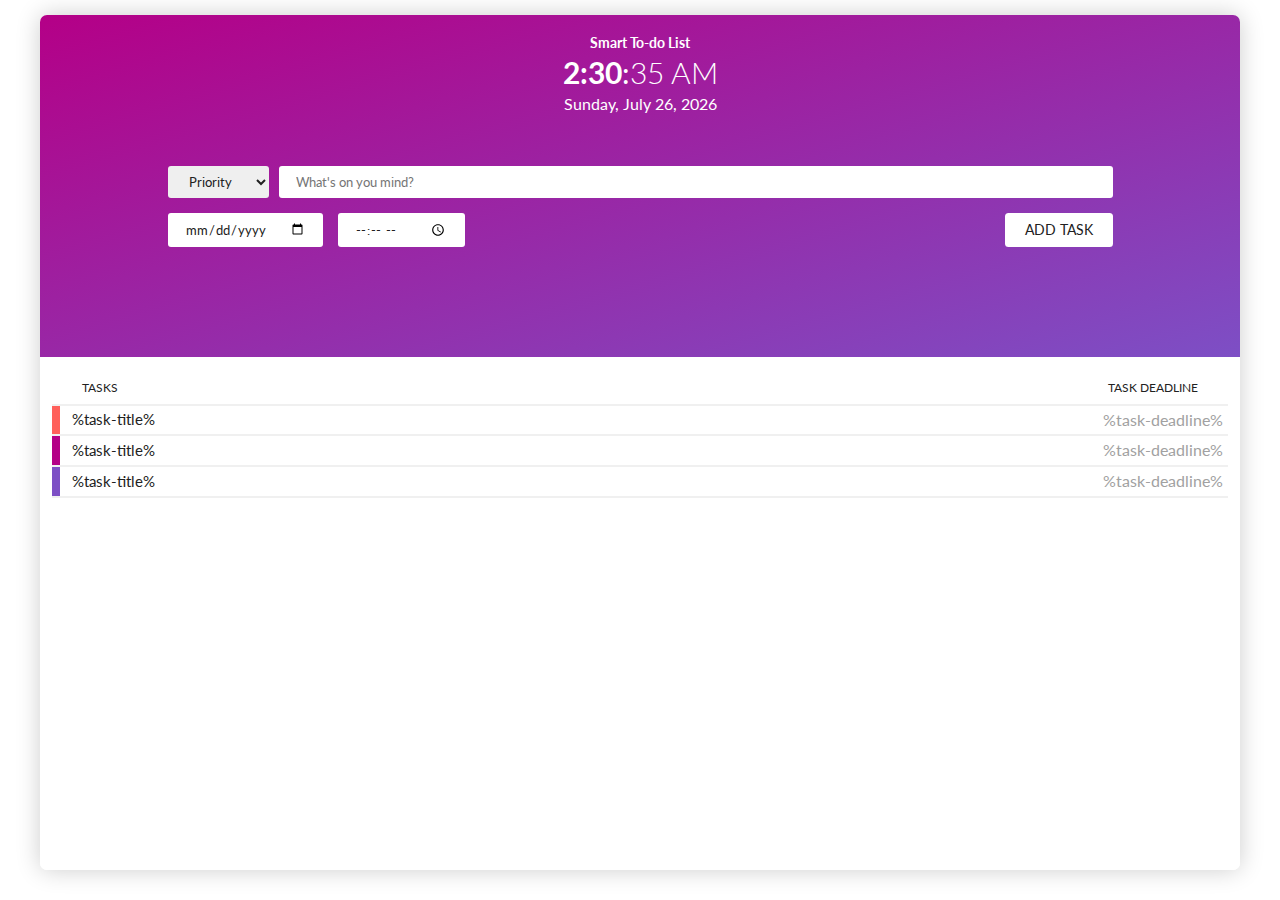
==== index.html @ 1eb46c61 "Add files via upload" ====
<!DOCTYPE html>
<html lang="en">
<head>
    <meta charset="UTF-8">
    <meta http-equiv="X-UA-Compatible" content="IE=edge">
    <meta name="viewport" content="width=device-width, initial-scale=1.0">

    <link href="https://fonts.googleapis.com/css2?family=Lato:ital,wght@0,100;0,300;0,400;0,700;0,900;1,100;1,300;1,400;1,700;1,900&display=swap" rel="stylesheet">

    <link rel="stylesheet" href="./assets/css/style.css">
    <title>Smart To-Do App</title>
</head>
<body>
    
    <div class="container">
        <header class="header">
            <nav class="navigation">
                
            </nav>
        </header>

        <main class="main">
            <section class="section-top">
                <div class="sect-container">
                    <div class="display">
                        <h1 class="heading">
                            Smart To-do List
                        </h1>
                        <div class="time">
                            <span class="current-time">%current-time%</span>:<span class="current-seconds">%seconds%</span>
                        </div>
                        <div class="current-date">
                            %current-date%
                        </div>
                    </div>
                    
                    <div class="add-task">
                        <div class="add-task-content">
                            <div class="add-task-top">
                                <select name="priority" id="priority" class="input input-priority">
                                    <option value="priority">Priority</option>
                                    <option value="high">High</option>
                                    <option value="medium">Medium</option>
                                    <option value="low">Low</option>
                                </select>
                                <input type="text" id="task-title" placeholder="What's on you mind?" class="input input-task" required>
                            </div>

                            <div class="add-task-bottom">
                                <input type="date" name="date" id="date" class="input input-date" >
                                <input type="time" name="time" id="time" class="input input-time" >
                                <button id="submit" href="" class="btn btn-primary">
                                    Add Task
                                </button>
                            </div>
                        </div>
                    </div>
                </div>
                
            </section>

            <section class="section-bottom">

                <div class="tasklist-head">
                    <div class="task-left">
                        <h4 class="tasklist-title">
                            Tasks
                        </h4>
                    </div>
                    <div class="task-rt">
                        <h4 class="tasklist-title-2">
                            Task Deadline
                        </h4>
                    </div>
                </div>

                <div class="task">
                    <div class="task-priority high"></div>

                    <div class="task-left">
                        <div class="task-desc">
                            <h3 class="task-title">
                                %task-title%
                            </h3>
                        </div>
                    </div>

                    <div class="task-right">
                        <h4 class="task-deadline">
                            %task-deadline%
                        </h4>

                        <a class="task-done" title="Task Completed">
                            <img src="./assets/img/check-mark-svgrepo-com.svg" alt="" class="checkmark">
                        </a>
                    </div>
                </div>

                <div class="task">
                    <div class="task-priority medium"></div>

                    <div class="task-left">
                        <div class="task-desc">
                            <h3 class="task-title">
                                %task-title%
                            </h3>
                        </div>
                    </div>

                    <div class="task-right">
                        <h4 class="task-deadline">
                            %task-deadline%
                        </h4>

                        <a class="task-done" title="Task Completed">
                            <img src="./assets/img/check-mark-svgrepo-com.svg" alt="" class="checkmark">
                        </a>
                    </div>
                </div>

                <div class="task">
                    <div class="task-priority low"></div>

                    <div class="task-left">
                        <div class="task-desc">
                            <h3 class="task-title">
                                %task-title%
                            </h3>
                        </div>
                    </div>

                    <div class="task-right">
                        <h4 class="task-deadline">
                            %task-deadline%
                        </h4>

                        <a class="task-done" title="Task Completed">
                            <img src="./assets/img/check-mark-svgrepo-com.svg" alt="" class="checkmark">
                        </a>
                    </div>
                </div>

            </section>
        </main>

        <footer class="footer">

        </footer>
    </div>

    <script src="./assets/js/app.js"></script>

</body>
</html>
---- assets/css/style.css ----
:root {
    --color-primary: #B40087;
    --color-secondary: #7D4FC5;
    --color-tertiary: #FF605B;
    --color-dark: #212121;
    --color-gray: #a1a1a1;
    --color-grey: #f0f0f0;
    --color-white: #fff;
}

*,
*::before,
*::after {
    padding: 0;
    margin: 0;
    box-sizing: inherit;
    position: relative;
}

*[data-desc]:hover::after {
    content: attr(data-desc);
    position: absolute;
    right: 40%;
    top: 110%;
    display: inline-block;
    border: 1px #aaaaaa solid;
    border-radius: 3px;
    background-color: var(--color-white);
    padding: 0 4px;
    color: var(--color-dark);
    font-size: 1.3rem;
    z-index: 1;
}

html {
    font-size: 62.5%;
}

body {
    font-family: 'Lato', Montserrat, Verdana, Geneva, Tahoma, sans-serif;
    font-size: 1.6rem;
    font-weight: 400;
    line-height: 1.8;
    color: var(--color-dark);
    padding: 1.5rem;

    box-sizing: border-box;
}

.container {
    max-width: 120rem;
    margin: 0 auto;
    border-radius: .7rem;
    overflow: hidden;

    box-shadow: 0px 0px 25px rgba(0, 0, 0, 0.20);
}

.main {
    display: grid;
    grid-template-columns: 1fr;
    grid-template-rows: 2fr 3fr;

    height: 95vh;
}

.section-top {
    position: relative;
    padding-top : 1.5rem;
    text-align: center;
    background-image: linear-gradient(to bottom right, var(--color-primary), var(--color-secondary));
    color: var(--color-white);
}

.sect-container {
    display: flex;
    flex-direction: column;
}

.heading {
    font-size: 1.4rem;
}

.time {
    font-size: 3rem;
    line-height: 1.15;
}

.current-time {
    font-weight: 700;
}

.current-seconds {
    font-weight: 300;
}

.add-task {
    bottom: 0;
    width: 100%;
    margin: 2rem 0 0;
}

.add-task-content {
    width: 80%;
    margin: 2rem auto;
}

.add-task-top {
    display: flex;
    justify-content: space-evenly; 
    padding: .75rem;
}

.input {
    padding: .7rem 1.7rem;
    border-radius: .3rem;
    border: none;

    font-family: inherit;
    color: var(--color-dark);
}

.input:focus-visible {
    font-style: italic;
    box-shadow: 0px 3px 10px rgba(0, 0, 0, 0.25);
}

.input-task {
    flex-grow: 1;
    margin-left: 1rem;
}

.add-task-bottom {
    padding: .75rem;
    display: flex;
}

.input-date {
    margin-right: 1.5rem;
}

.input-time {
    margin-right: auto;
}

.section-bottom {
    background-color: var(--color-white);
    overflow-y: scroll;
    overflow-x: hidden;
    padding: 0 1.2rem;
}

::-webkit-scrollbar {
    width: 5px;
}

::-webkit-scrollbar-track {
    background-color: var(--color-white);
}

::-webkit-scrollbar-thumb {
    background-color: var(--color-grey);
    width: 3px;
}

::-webkit-scrollbar-track-piece {
    margin: 0 6px;
}

/*****************************************
BUTTONS
*****************************************/
.btn {
    position: relative;
    padding: 0.5rem 2rem;
    text-transform: uppercase;
    text-decoration: none;
    font-family: inherit;
    border-radius: 0.35rem;
    border: none;
    font-size: 1.4rem;
}

.btn:hover,
.btn:focus,
.btn:focus-visible {
    background-color: var(--color-white);
    cursor: pointer;
}

.btn:hover {
    box-shadow: 0px 3px 10px rgba(0, 0, 0, 0.25);
}

.btn-primary::before {
    position: absolute;
    top: 0;
    left: 0;
    content: " ";
    background-color: var(--color-white);
    display: inline-block;
    width: 100%;
    height: 100%;
    opacity: 1;
    border-radius: 0.3rem;
    transition: all .4s;
    z-index: -1;
}

.btn-primary:hover::before {
    transform: scale(1.5);
    opacity: 0;
    z-index: 1;
}

.btn-primary {
    color: var(--color-dark);
    background-color: var(--color-white);

}

/*****************************************
TASKS
*****************************************/

.tasklist-head {
    display: flex;
    padding: 2rem 0 .5rem;
    border-bottom: 2px solid var(--color-grey);
    text-transform: uppercase;
}

.tasklist-title {
    margin-left: 3rem;
    font-weight: 400;
    font-size: 1.2rem;
}

.tasklist-title-2 {
    font-weight: 400;
    font-size: 1.2rem;
}

.task {
    display: flex;
    border-bottom: 2px solid var(--color-grey);
    align-items: center;
}

.task-priority {
    flex-basis: 8px;
    background-color: var(--color-gray);
    margin-right: 1.2rem;
    align-self: stretch;
}

.high {
    background-color: var(--color-tertiary);
}

.medium {
    background-color: var(--color-primary);
}

.low {
    background-color: var(--color-secondary);
}

.task-left {
    margin-right: auto;
}

.task-title {
    font-weight: 400;
    font-size: 1.5rem;
}

.task-rt {
    margin-right: 3rem;
}

.task-right {
    position: relative;
    display: flex;
    align-self: stretch;
    right: -5.5rem;
    transition: all .4s ease-out;
}

.task-right:hover {
    right: -1.6rem;
}

.task-done {
    display: flex;
    width: 4rem;
    background-color: var(--color-gray);
    justify-content: center;
    margin-left: 2rem;
    cursor: pointer;
}

.task-deadline {
    color: var(--color-gray);
    font-weight: 400;
}

.checkmark {
    width: 2rem;
}
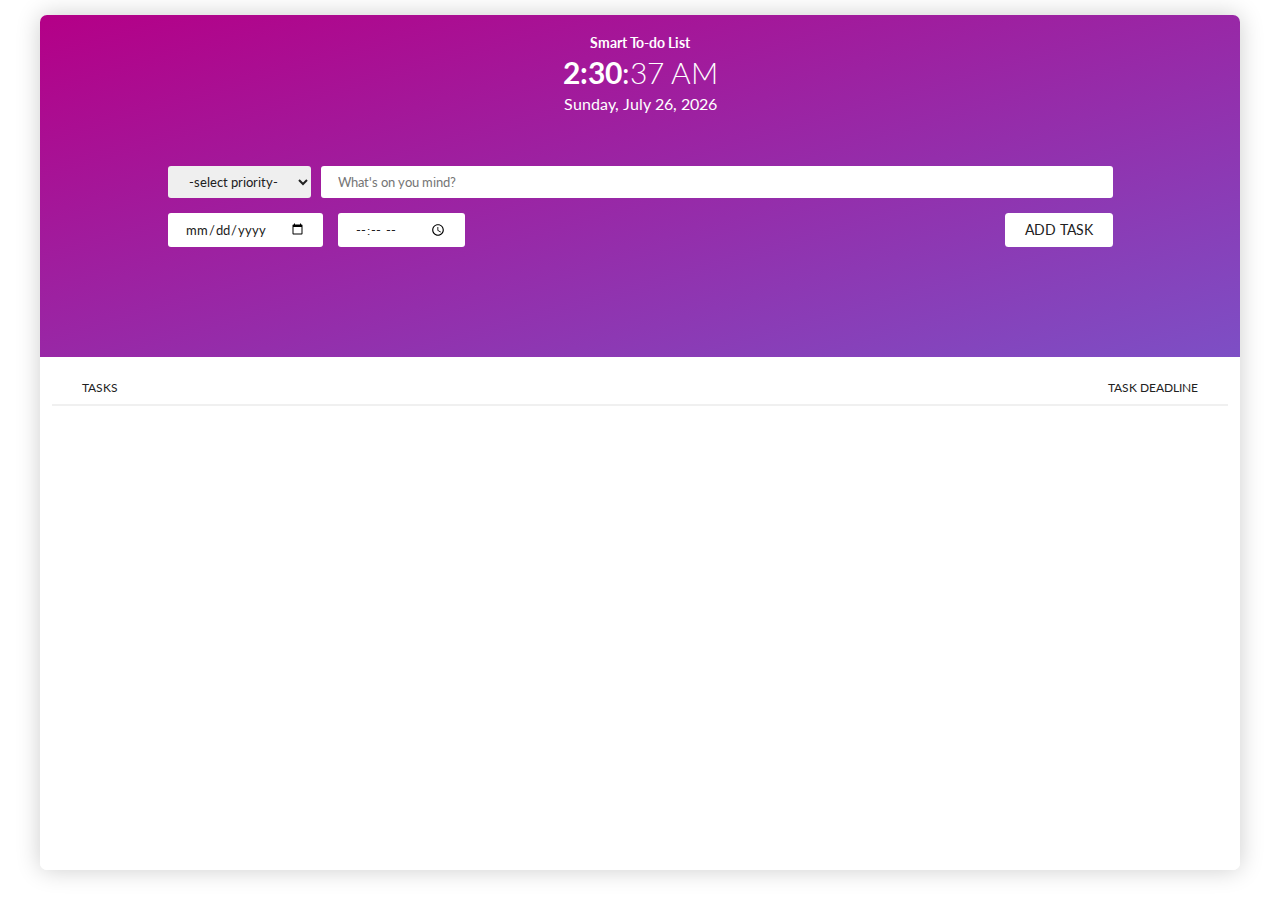
==== commit 5f23bcc8: "Update index.html" ====
--- a/index.html
+++ b/index.html
@@ -38,7 +38,7 @@
                         <div class="add-task-content">
                             <div class="add-task-top">
                                 <select name="priority" id="priority" class="input input-priority">
-                                    <option value="priority">Priority</option>
+                                    <option value="default">-select priority-</option>
                                     <option value="high">High</option>
                                     <option value="medium">Medium</option>
                                     <option value="low">Low</option>
@@ -60,7 +60,6 @@
             </section>
 
             <section class="section-bottom">
-
                 <div class="tasklist-head">
                     <div class="task-left">
                         <h4 class="tasklist-title">
@@ -73,72 +72,8 @@
                         </h4>
                     </div>
                 </div>
-
-                <div class="task">
-                    <div class="task-priority high"></div>
-
-                    <div class="task-left">
-                        <div class="task-desc">
-                            <h3 class="task-title">
-                                %task-title%
-                            </h3>
-                        </div>
-                    </div>
-
-                    <div class="task-right">
-                        <h4 class="task-deadline">
-                            %task-deadline%
-                        </h4>
-
-                        <a class="task-done" title="Task Completed">
-                            <img src="./assets/img/check-mark-svgrepo-com.svg" alt="" class="checkmark">
-                        </a>
-                    </div>
-                </div>
-
-                <div class="task">
-                    <div class="task-priority medium"></div>
-
-                    <div class="task-left">
-                        <div class="task-desc">
-                            <h3 class="task-title">
-                                %task-title%
-                            </h3>
-                        </div>
-                    </div>
-
-                    <div class="task-right">
-                        <h4 class="task-deadline">
-                            %task-deadline%
-                        </h4>
-
-                        <a class="task-done" title="Task Completed">
-                            <img src="./assets/img/check-mark-svgrepo-com.svg" alt="" class="checkmark">
-                        </a>
-                    </div>
-                </div>
-
-                <div class="task">
-                    <div class="task-priority low"></div>
-
-                    <div class="task-left">
-                        <div class="task-desc">
-                            <h3 class="task-title">
-                                %task-title%
-                            </h3>
-                        </div>
-                    </div>
-
-                    <div class="task-right">
-                        <h4 class="task-deadline">
-                            %task-deadline%
-                        </h4>
-
-                        <a class="task-done" title="Task Completed">
-                            <img src="./assets/img/check-mark-svgrepo-com.svg" alt="" class="checkmark">
-                        </a>
-                    </div>
-                </div>
+                
+                <div class="tasks"></div>
 
             </section>
         </main>
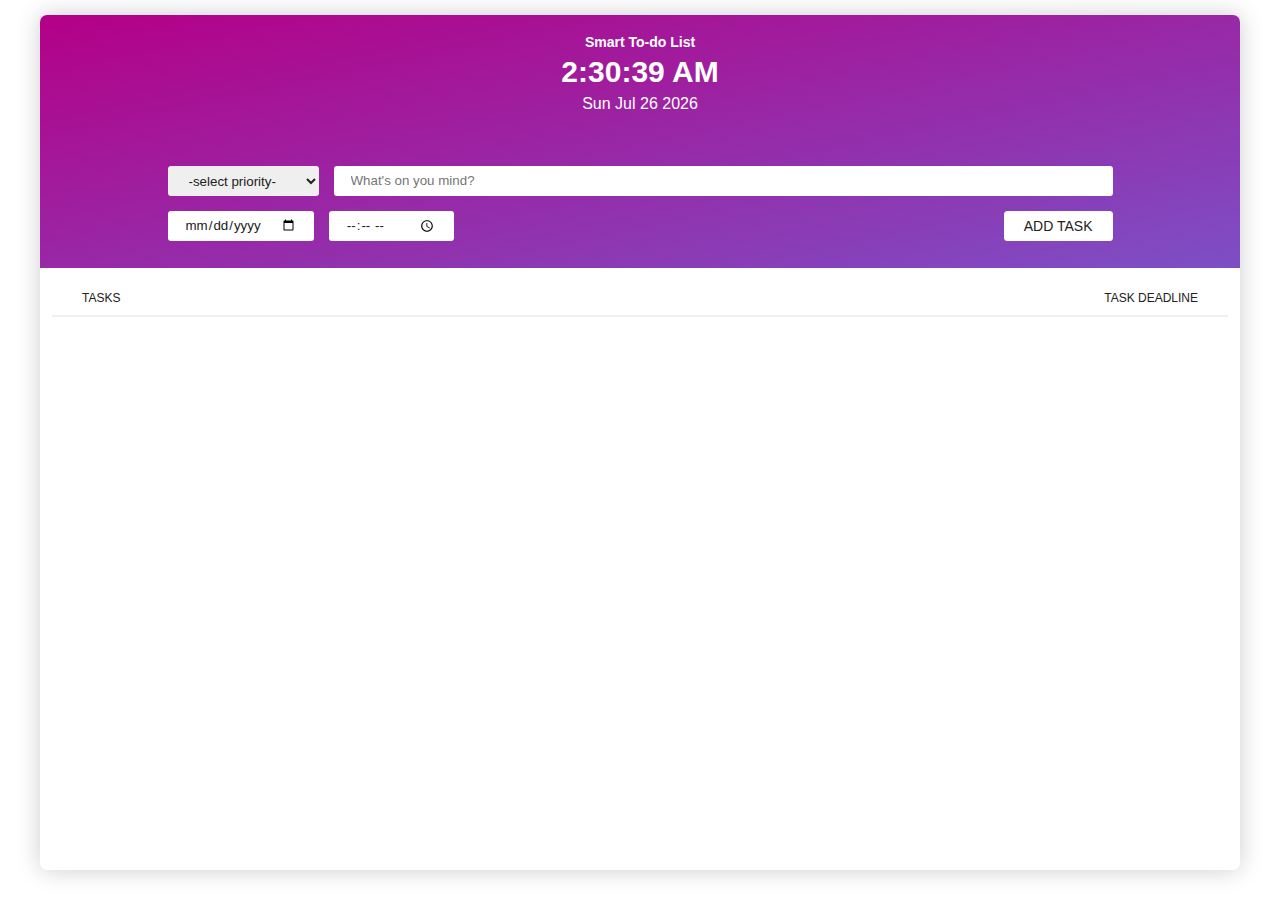
==== commit b23759ec: "Merge pull request #1 from Iloritof/es6" ====
--- a/index.html
+++ b/index.html
@@ -1,89 +1,97 @@
 <!DOCTYPE html>
 <html lang="en">
-<head>
-    <meta charset="UTF-8">
-    <meta http-equiv="X-UA-Compatible" content="IE=edge">
-    <meta name="viewport" content="width=device-width, initial-scale=1.0">
+  <head>
+    <meta charset="UTF-8" />
+    <meta http-equiv="X-UA-Compatible" content="IE=edge" />
+    <meta name="viewport" content="width=device-width, initial-scale=1.0" />
 
-    <link href="https://fonts.googleapis.com/css2?family=Lato:ital,wght@0,100;0,300;0,400;0,700;0,900;1,100;1,300;1,400;1,700;1,900&display=swap" rel="stylesheet">
+    <!-- <link
+      href="https://fonts.googleapis.com/css2?family=Lato:ital,wght@0,100;0,300;0,400;0,700;0,900;1,100;1,300;1,400;1,700;1,900&display=swap"
+      rel="stylesheet"
+    /> -->
 
-    <link rel="stylesheet" href="./assets/css/style.css">
+    <link rel="stylesheet" href="./assets/css/style.css" />
     <title>Smart To-Do App</title>
-</head>
-<body>
-    
+  </head>
+  <body>
     <div class="container">
-        <header class="header">
-            <nav class="navigation">
-                
-            </nav>
-        </header>
+      <header class="header">
+        <nav class="navigation"></nav>
+      </header>
 
-        <main class="main">
-            <section class="section-top">
-                <div class="sect-container">
-                    <div class="display">
-                        <h1 class="heading">
-                            Smart To-do List
-                        </h1>
-                        <div class="time">
-                            <span class="current-time">%current-time%</span>:<span class="current-seconds">%seconds%</span>
-                        </div>
-                        <div class="current-date">
-                            %current-date%
-                        </div>
-                    </div>
-                    
-                    <div class="add-task">
-                        <div class="add-task-content">
-                            <div class="add-task-top">
-                                <select name="priority" id="priority" class="input input-priority">
-                                    <option value="default">-select priority-</option>
-                                    <option value="high">High</option>
-                                    <option value="medium">Medium</option>
-                                    <option value="low">Low</option>
-                                </select>
-                                <input type="text" id="task-title" placeholder="What's on you mind?" class="input input-task" required>
-                            </div>
+      <main class="main">
+        <section class="section-top">
+          <div class="sect-container">
+            <div class="display">
+              <h1 class="heading">Smart To-do List</h1>
+              <div class="time">
+                <span class="current-time">%current-time%</span>
+              </div>
+              <div class="current-date">%current-date%</div>
+            </div>
 
-                            <div class="add-task-bottom">
-                                <input type="date" name="date" id="date" class="input input-date" >
-                                <input type="time" name="time" id="time" class="input input-time" >
-                                <button id="submit" href="" class="btn btn-primary">
-                                    Add Task
-                                </button>
-                            </div>
-                        </div>
-                    </div>
+            <div class="add-task">
+              <div class="add-task-content">
+                <div class="add-task-top">
+                  <select
+                    name="priority"
+                    id="priority"
+                    class="input input-priority"
+                  >
+                    <option value="default">-select priority-</option>
+                    <option value="high">High</option>
+                    <option value="medium">Medium</option>
+                    <option value="low">Low</option>
+                  </select>
+                  <input
+                    type="text"
+                    id="task-title"
+                    placeholder="What's on you mind?"
+                    class="input input-task"
+                    required
+                  />
                 </div>
-                
-            </section>
 
-            <section class="section-bottom">
-                <div class="tasklist-head">
-                    <div class="task-left">
-                        <h4 class="tasklist-title">
-                            Tasks
-                        </h4>
-                    </div>
-                    <div class="task-rt">
-                        <h4 class="tasklist-title-2">
-                            Task Deadline
-                        </h4>
-                    </div>
+                <div class="add-task-bottom">
+                  <input
+                    type="date"
+                    name="date"
+                    id="date"
+                    class="input input-date"
+                  />
+                  <input
+                    type="time"
+                    name="time"
+                    id="time"
+                    class="input input-time"
+                  />
+                  <button id="submit" href="" class="btn btn-primary">
+                    Add Task
+                  </button>
                 </div>
-                
-                <div class="tasks"></div>
+              </div>
+            </div>
+          </div>
+        </section>
 
-            </section>
-        </main>
+        <section class="section-bottom">
+          <div class="tasklist-head">
+            <div class="task-left">
+              <h4 class="tasklist-title">Tasks</h4>
+            </div>
+            <div class="task-rt">
+              <h4 class="tasklist-title-2">Task Deadline</h4>
+            </div>
+          </div>
 
-        <footer class="footer">
+          <div class="tasks"></div>
+        </section>
+      </main>
 
-        </footer>
+      <footer class="footer"></footer>
     </div>
 
-    <script src="./assets/js/app.js"></script>
-
-</body>
-</html>+    <script src="./assets/js/moment.js"></script>
+    <script src="./assets/js/main.js"></script>
+  </body>
+</html>
--- a/assets/css/style.css
+++ b/assets/css/style.css
@@ -6,6 +6,8 @@
     --color-gray: #a1a1a1;
     --color-grey: #f0f0f0;
     --color-white: #fff;
+
+    --color-success: #177430;
 }
 
 *,
@@ -36,6 +38,10 @@
     font-size: 62.5%;
 }
 
+@media screen and (max-width: 300px) {
+    html {font-size: 50%;}
+}
+
 body {
     font-family: 'Lato', Montserrat, Verdana, Geneva, Tahoma, sans-serif;
     font-size: 1.6rem;
@@ -49,6 +55,7 @@
 
 .container {
     max-width: 120rem;
+    /* width: 500px; */
     margin: 0 auto;
     border-radius: .7rem;
     overflow: hidden;
@@ -57,11 +64,13 @@
 }
 
 .main {
-    display: grid;
-    grid-template-columns: 1fr;
-    grid-template-rows: 2fr 3fr;
+    display: flex;
+    flex-direction: column;
+    /* grid-template-columns: 1fr;
+    grid-template-rows: 2fr 5fr; */
 
     height: 95vh;
+    /* height: 95%; */
 }
 
 .section-top {
@@ -115,6 +124,7 @@
     padding: .7rem 1.7rem;
     border-radius: .3rem;
     border: none;
+    height: 3rem;
 
     font-family: inherit;
     color: var(--color-dark);
@@ -125,9 +135,13 @@
     box-shadow: 0px 3px 10px rgba(0, 0, 0, 0.25);
 }
 
+.input-priority {
+    width: 15.1rem;
+}
+
 .input-task {
     flex-grow: 1;
-    margin-left: 1rem;
+    margin-left: 1.5rem;
 }
 
 .add-task-bottom {
@@ -141,6 +155,27 @@
 
 .input-time {
     margin-right: auto;
+}
+
+@media screen and (max-width: 750px) {
+    .add-task-content {
+        margin-trim: 0rem auto 2rem;
+    }
+
+    .add-task-top, .add-task-bottom {
+        flex-direction: column;
+        padding: 0;
+    }
+
+    .add-task-top > *, .add-task-bottom > * {
+        margin: 2px 0px;
+        flex: 1 0 100%;
+        width: 100%;
+    }
+}
+
+@media screen and (max-width: 450px) {
+    .add-task {margin: 0px;}
 }
 
 .section-bottom {
@@ -191,7 +226,7 @@
 .btn:hover {
     box-shadow: 0px 3px 10px rgba(0, 0, 0, 0.25);
 }
-
+/* 
 .btn-primary::before {
     position: absolute;
     top: 0;
@@ -211,7 +246,7 @@
     transform: scale(1.5);
     opacity: 0;
     z-index: 1;
-}
+} */
 
 .btn-primary {
     color: var(--color-dark);
@@ -294,7 +329,7 @@
 .task-done {
     display: flex;
     width: 4rem;
-    background-color: var(--color-gray);
+    background-color: var(--color-tertiary);
     justify-content: center;
     margin-left: 2rem;
     cursor: pointer;
@@ -309,3 +344,68 @@
     width: 2rem;
 }
 
+.tool-tip-parent {
+    position: relative;
+}
+
+.tool-tip {
+    position: absolute;
+    z-index: 2;
+    top: 110%;
+    display: inline-block;
+    right: 0;
+    background-color: var(--color-dark);
+    color: var(--color-grey);
+    border-radius: 3px;
+    padding: 3px 7px;
+    max-width: 16rem;
+    opacity: 0;
+    line-height: 1;
+    font-size: 12px;
+    font-weight: 500;
+    transform-origin: 50% 0%;
+    transform: scaleY(0);
+    transition: all .3s ease;
+}
+
+.tool-tip-parent:hover .tool-tip {
+    opacity: 0.7;
+    transform: scaleY(1);
+}
+
+
+
+/*****************************************
+***************** NOTICE *****************
+*****************************************/
+
+.notice {
+    margin: 10px auto 0px;
+    padding: 5px 10px;
+    transition: all .5s ease;
+    transform: translateY(-100%);
+    color: var(--color-white);
+    display: flex;
+}
+
+.notice-text {
+    flex: 1 0;
+}
+
+.notice-close {
+    flex: 0 0 3rem;
+    text-align: center;
+    cursor: pointer;
+}
+
+.success-notice {
+    background-color: var(--color-success);
+}
+
+.error-notice {
+    background-color: var(--color-tertiary);
+}
+
+.show-notice {
+    transform: translateY(0);
+}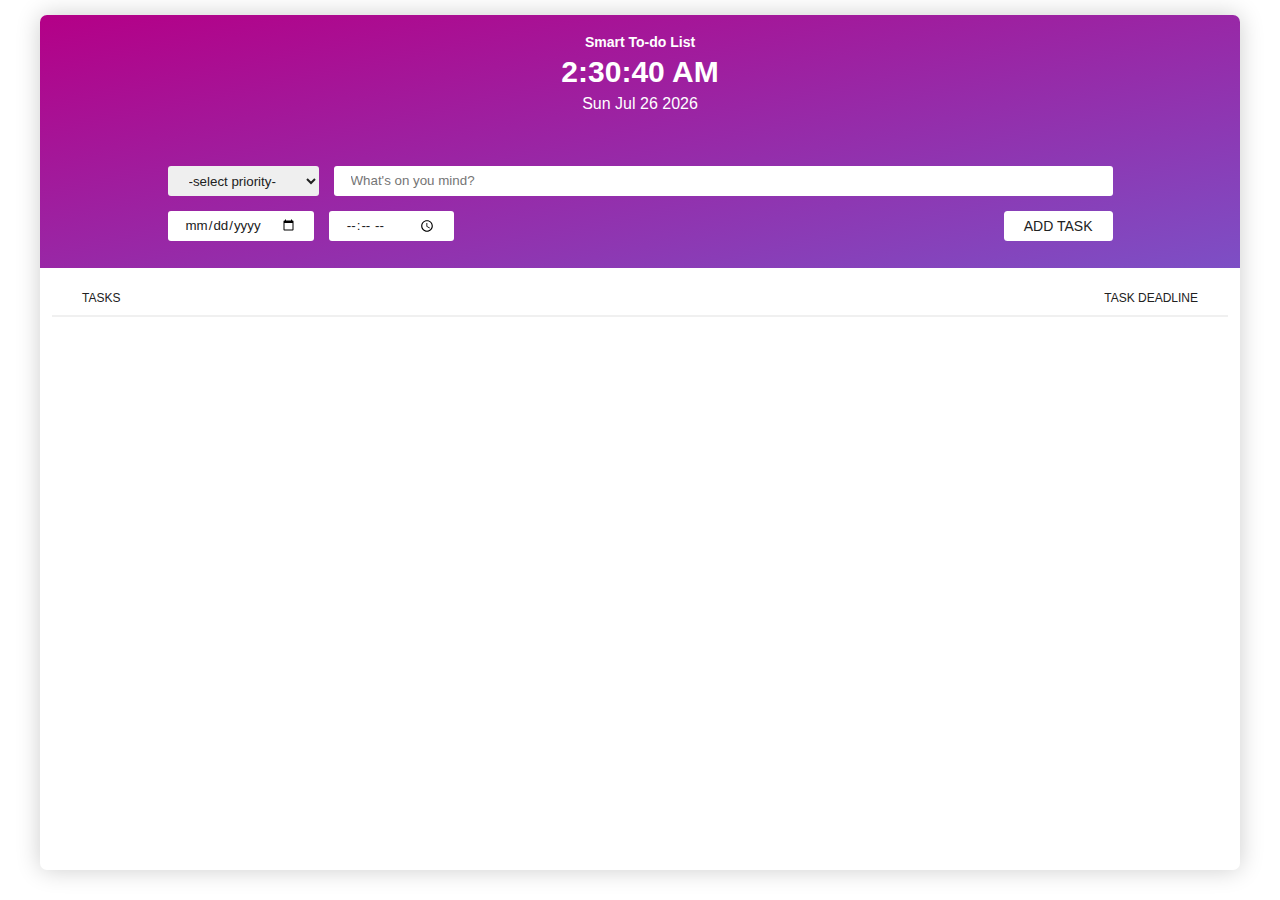
==== commit 3899bda2: "additional bug fixes" ====
--- a/index.html
+++ b/index.html
@@ -90,8 +90,6 @@
 
       <footer class="footer"></footer>
     </div>
-
-    <script src="./assets/js/moment.js"></script>
     <script src="./assets/js/main.js"></script>
   </body>
 </html>
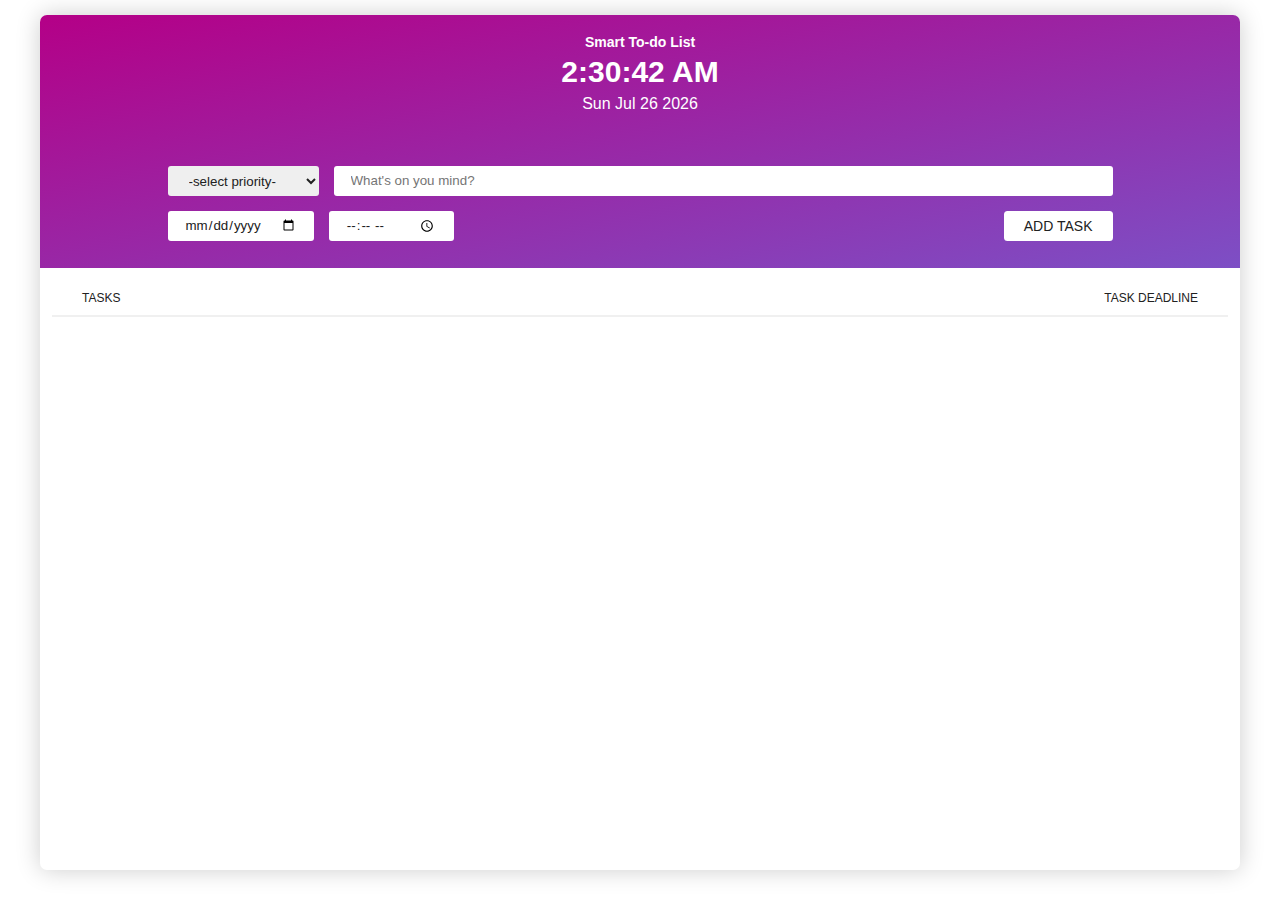
==== commit 059dd8cf: "update and fixed the coutdown" ====
--- a/index.html
+++ b/index.html
@@ -11,7 +11,7 @@
     /> -->
 
     <link rel="stylesheet" href="./assets/css/style.css" />
-    <title>Smart To-Do App</title>
+    <title>Smart To-Do App | Daniel Ilori</title>
   </head>
   <body>
     <div class="container">
--- a/assets/css/style.css
+++ b/assets/css/style.css
@@ -1,230 +1,240 @@
 :root {
-    --color-primary: #B40087;
-    --color-secondary: #7D4FC5;
-    --color-tertiary: #FF605B;
-    --color-dark: #212121;
-    --color-gray: #a1a1a1;
-    --color-grey: #f0f0f0;
-    --color-white: #fff;
-
-    --color-success: #177430;
+  --color-primary: #b40087;
+  --color-secondary: #7d4fc5;
+  --color-tertiary: #ff605b;
+  --color-dark: #212121;
+  --color-gray: #a1a1a1;
+  --color-grey: #f0f0f0;
+  --color-white: #fff;
+
+  --color-success: #177430;
 }
 
 *,
 *::before,
 *::after {
+  padding: 0;
+  margin: 0;
+  box-sizing: inherit;
+  position: relative;
+}
+
+*[data-desc]:hover::after {
+  content: attr(data-desc);
+  position: absolute;
+  right: 40%;
+  top: 110%;
+  display: inline-block;
+  border: 1px #aaaaaa solid;
+  border-radius: 3px;
+  background-color: var(--color-white);
+  padding: 0 4px;
+  color: var(--color-dark);
+  font-size: 1.3rem;
+  z-index: 1;
+}
+
+html {
+  font-size: 62.5%;
+}
+
+@media screen and (max-width: 300px) {
+  html {
+    font-size: 50%;
+  }
+}
+
+body {
+  font-family: 'Lato', Montserrat, Verdana, Geneva, Tahoma, sans-serif;
+  font-size: 1.6rem;
+  font-weight: 400;
+  line-height: 1.8;
+  color: var(--color-dark);
+  padding: 1.5rem;
+
+  box-sizing: border-box;
+}
+
+.container {
+  max-width: 120rem;
+  /* width: 500px; */
+  margin: 0 auto;
+  border-radius: 0.7rem;
+  overflow: hidden;
+
+  box-shadow: 0px 0px 25px rgba(0, 0, 0, 0.2);
+}
+
+.main {
+  display: flex;
+  flex-direction: column;
+  /* grid-template-columns: 1fr;
+    grid-template-rows: 2fr 5fr; */
+
+  height: 95vh;
+  /* height: 95%; */
+}
+
+.section-top {
+  position: relative;
+  padding-top: 1.5rem;
+  text-align: center;
+  background-image: linear-gradient(
+    to bottom right,
+    var(--color-primary),
+    var(--color-secondary)
+  );
+  color: var(--color-white);
+}
+
+.sect-container {
+  display: flex;
+  flex-direction: column;
+}
+
+.heading {
+  font-size: 1.4rem;
+}
+
+.time {
+  font-size: 3rem;
+  line-height: 1.15;
+}
+
+.current-time {
+  font-weight: 700;
+}
+
+.current-seconds {
+  font-weight: 300;
+}
+
+.add-task {
+  bottom: 0;
+  width: 100%;
+  margin: 2rem 0 0;
+}
+
+.add-task-content {
+  width: 80%;
+  margin: 2rem auto;
+}
+
+.add-task-top {
+  display: flex;
+  justify-content: space-evenly;
+  padding: 0.75rem;
+}
+
+.input {
+  padding: 0.7rem 1.7rem;
+  border-radius: 0.3rem;
+  border: none;
+  height: 3rem;
+
+  font-family: inherit;
+  color: var(--color-dark);
+}
+
+.input:focus-visible {
+  font-style: italic;
+  box-shadow: 0px 3px 10px rgba(0, 0, 0, 0.25);
+}
+
+.input-priority {
+  width: 15.1rem;
+}
+
+.input-task {
+  flex-grow: 1;
+  margin-left: 1.5rem;
+}
+
+.add-task-bottom {
+  padding: 0.75rem;
+  display: flex;
+}
+
+.input-date {
+  margin-right: 1.5rem;
+}
+
+.input-time {
+  margin-right: auto;
+}
+
+@media screen and (max-width: 750px) {
+  .add-task-content {
+    margin-trim: 0rem auto 2rem;
+  }
+
+  .add-task-top,
+  .add-task-bottom {
+    flex-direction: column;
     padding: 0;
-    margin: 0;
-    box-sizing: inherit;
-    position: relative;
-}
-
-*[data-desc]:hover::after {
-    content: attr(data-desc);
-    position: absolute;
-    right: 40%;
-    top: 110%;
-    display: inline-block;
-    border: 1px #aaaaaa solid;
-    border-radius: 3px;
-    background-color: var(--color-white);
-    padding: 0 4px;
-    color: var(--color-dark);
-    font-size: 1.3rem;
-    z-index: 1;
-}
-
-html {
-    font-size: 62.5%;
-}
-
-@media screen and (max-width: 300px) {
-    html {font-size: 50%;}
-}
-
-body {
-    font-family: 'Lato', Montserrat, Verdana, Geneva, Tahoma, sans-serif;
-    font-size: 1.6rem;
-    font-weight: 400;
-    line-height: 1.8;
-    color: var(--color-dark);
-    padding: 1.5rem;
-
-    box-sizing: border-box;
-}
-
-.container {
-    max-width: 120rem;
-    /* width: 500px; */
-    margin: 0 auto;
-    border-radius: .7rem;
-    overflow: hidden;
-
-    box-shadow: 0px 0px 25px rgba(0, 0, 0, 0.20);
-}
-
-.main {
-    display: flex;
-    flex-direction: column;
-    /* grid-template-columns: 1fr;
-    grid-template-rows: 2fr 5fr; */
-
-    height: 95vh;
-    /* height: 95%; */
-}
-
-.section-top {
-    position: relative;
-    padding-top : 1.5rem;
-    text-align: center;
-    background-image: linear-gradient(to bottom right, var(--color-primary), var(--color-secondary));
-    color: var(--color-white);
-}
-
-.sect-container {
-    display: flex;
-    flex-direction: column;
-}
-
-.heading {
-    font-size: 1.4rem;
-}
-
-.time {
-    font-size: 3rem;
-    line-height: 1.15;
-}
-
-.current-time {
-    font-weight: 700;
-}
-
-.current-seconds {
-    font-weight: 300;
-}
-
-.add-task {
-    bottom: 0;
+  }
+
+  .add-task-top > *,
+  .add-task-bottom > * {
+    margin: 2px 0px;
+    flex: 1 0 100%;
     width: 100%;
-    margin: 2rem 0 0;
-}
-
-.add-task-content {
-    width: 80%;
-    margin: 2rem auto;
-}
-
-.add-task-top {
-    display: flex;
-    justify-content: space-evenly; 
-    padding: .75rem;
-}
-
-.input {
-    padding: .7rem 1.7rem;
-    border-radius: .3rem;
-    border: none;
-    height: 3rem;
-
-    font-family: inherit;
-    color: var(--color-dark);
-}
-
-.input:focus-visible {
-    font-style: italic;
-    box-shadow: 0px 3px 10px rgba(0, 0, 0, 0.25);
-}
-
-.input-priority {
-    width: 15.1rem;
-}
-
-.input-task {
-    flex-grow: 1;
-    margin-left: 1.5rem;
-}
-
-.add-task-bottom {
-    padding: .75rem;
-    display: flex;
-}
-
-.input-date {
-    margin-right: 1.5rem;
-}
-
-.input-time {
-    margin-right: auto;
-}
-
-@media screen and (max-width: 750px) {
-    .add-task-content {
-        margin-trim: 0rem auto 2rem;
-    }
-
-    .add-task-top, .add-task-bottom {
-        flex-direction: column;
-        padding: 0;
-    }
-
-    .add-task-top > *, .add-task-bottom > * {
-        margin: 2px 0px;
-        flex: 1 0 100%;
-        width: 100%;
-    }
+  }
 }
 
 @media screen and (max-width: 450px) {
-    .add-task {margin: 0px;}
+  .add-task {
+    margin: 0px;
+  }
 }
 
 .section-bottom {
-    background-color: var(--color-white);
-    overflow-y: scroll;
-    overflow-x: hidden;
-    padding: 0 1.2rem;
+  background-color: var(--color-white);
+  overflow-y: scroll;
+  overflow-x: hidden;
+  padding: 0 1.2rem;
 }
 
 ::-webkit-scrollbar {
-    width: 5px;
+  width: 5px;
 }
 
 ::-webkit-scrollbar-track {
-    background-color: var(--color-white);
+  background-color: var(--color-white);
 }
 
 ::-webkit-scrollbar-thumb {
-    background-color: var(--color-grey);
-    width: 3px;
+  background-color: var(--color-grey);
+  width: 3px;
 }
 
 ::-webkit-scrollbar-track-piece {
-    margin: 0 6px;
+  margin: 0 6px;
 }
 
 /*****************************************
 BUTTONS
 *****************************************/
 .btn {
-    position: relative;
-    padding: 0.5rem 2rem;
-    text-transform: uppercase;
-    text-decoration: none;
-    font-family: inherit;
-    border-radius: 0.35rem;
-    border: none;
-    font-size: 1.4rem;
+  position: relative;
+  padding: 0.5rem 2rem;
+  text-transform: uppercase;
+  text-decoration: none;
+  font-family: inherit;
+  border-radius: 0.35rem;
+  border: none;
+  font-size: 1.4rem;
 }
 
 .btn:hover,
 .btn:focus,
 .btn:focus-visible {
-    background-color: var(--color-white);
-    cursor: pointer;
+  background-color: var(--color-white);
+  cursor: pointer;
 }
 
 .btn:hover {
-    box-shadow: 0px 3px 10px rgba(0, 0, 0, 0.25);
+  box-shadow: 0px 3px 10px rgba(0, 0, 0, 0.25);
 }
 /* 
 .btn-primary::before {
@@ -249,9 +259,8 @@
 } */
 
 .btn-primary {
-    color: var(--color-dark);
-    background-color: var(--color-white);
-
+  color: var(--color-dark);
+  background-color: var(--color-white);
 }
 
 /*****************************************
@@ -259,153 +268,142 @@
 *****************************************/
 
 .tasklist-head {
-    display: flex;
-    padding: 2rem 0 .5rem;
-    border-bottom: 2px solid var(--color-grey);
-    text-transform: uppercase;
+  display: flex;
+  padding: 2rem 0 0.5rem;
+  border-bottom: 2px solid var(--color-grey);
+  text-transform: uppercase;
 }
 
 .tasklist-title {
-    margin-left: 3rem;
-    font-weight: 400;
-    font-size: 1.2rem;
+  margin-left: 3rem;
+  font-weight: 400;
+  font-size: 1.2rem;
 }
 
 .tasklist-title-2 {
-    font-weight: 400;
-    font-size: 1.2rem;
+  font-weight: 400;
+  font-size: 1.2rem;
 }
 
 .task {
-    display: flex;
-    border-bottom: 2px solid var(--color-grey);
-    align-items: center;
+  display: flex;
+  border-bottom: 2px solid var(--color-grey);
+  align-items: center;
 }
 
 .task-priority {
-    flex-basis: 8px;
-    background-color: var(--color-gray);
-    margin-right: 1.2rem;
-    align-self: stretch;
+  flex-basis: 8px;
+  background-color: var(--color-gray);
+  margin-right: 1.2rem;
+  align-self: stretch;
 }
 
 .high {
-    background-color: var(--color-tertiary);
+  background-color: var(--color-tertiary);
 }
 
 .medium {
-    background-color: var(--color-primary);
+  background-color: var(--color-primary);
 }
 
 .low {
-    background-color: var(--color-secondary);
+  background-color: var(--color-secondary);
 }
 
 .task-left {
-    margin-right: auto;
+  margin-right: auto;
 }
 
 .task-title {
-    font-weight: 400;
-    font-size: 1.5rem;
+  font-weight: 400;
+  font-size: 1.5rem;
 }
 
 .task-rt {
-    margin-right: 3rem;
+  margin-right: 3rem;
 }
 
 .task-right {
-    position: relative;
-    display: flex;
-    align-self: stretch;
-    right: -5.5rem;
-    transition: all .4s ease-out;
+  position: relative;
+  display: flex;
+  align-self: stretch;
+  right: -5.5rem;
+  transition: all 0.4s ease-out;
 }
 
 .task-right:hover {
-    right: -1.6rem;
+  right: -1.6rem;
 }
 
 .task-done {
-    display: flex;
-    width: 4rem;
-    background-color: var(--color-tertiary);
-    justify-content: center;
-    margin-left: 2rem;
-    cursor: pointer;
+  display: flex;
+  width: 4rem;
+  background-color: var(--color-tertiary);
+  justify-content: center;
+  margin-left: 2rem;
+  cursor: pointer;
 }
 
 .task-deadline {
-    color: var(--color-gray);
-    font-weight: 400;
+  color: var(--color-gray);
+  font-weight: 400;
 }
 
 .checkmark {
-    width: 2rem;
+  width: 2rem;
 }
 
 .tool-tip-parent {
-    position: relative;
+  position: relative;
+  overflow: visible;
 }
 
 .tool-tip {
-    position: absolute;
-    z-index: 2;
-    top: 110%;
-    display: inline-block;
-    right: 0;
-    background-color: var(--color-dark);
-    color: var(--color-grey);
-    border-radius: 3px;
-    padding: 3px 7px;
-    max-width: 16rem;
-    opacity: 0;
-    line-height: 1;
-    font-size: 12px;
-    font-weight: 500;
-    transform-origin: 50% 0%;
-    transform: scaleY(0);
-    transition: all .3s ease;
-}
-
-.tool-tip-parent:hover .tool-tip {
-    opacity: 0.7;
-    transform: scaleY(1);
-}
-
-
+  margin-right: 5px;
+  display: inline-block;
+  right: 0;
+  background-color: var(--color-dark);
+  color: var(--color-grey);
+  border-radius: 3px;
+  padding: 3px 7px;
+  opacity: 0.7;
+  line-height: 1;
+  font-size: 12px;
+  font-weight: 500;
+  transition: all 0.3s ease;
+}
 
 /*****************************************
 ***************** NOTICE *****************
 *****************************************/
 
 .notice {
-    margin: 10px auto 0px;
-    padding: 5px 10px;
-    transition: all .5s ease;
-    transform: translateY(-100%);
-    color: var(--color-white);
-    display: flex;
+  margin: 10px auto 0px;
+  padding: 5px 10px;
+  transition: all 0.5s ease;
+  transform: translateY(-100%);
+  color: var(--color-white);
+  display: flex;
 }
 
 .notice-text {
-    flex: 1 0;
+  flex: 1 0;
 }
 
 .notice-close {
-    flex: 0 0 3rem;
-    text-align: center;
-    cursor: pointer;
+  flex: 0 0 3rem;
+  text-align: center;
+  cursor: pointer;
 }
 
 .success-notice {
-    background-color: var(--color-success);
+  background-color: var(--color-success);
 }
 
 .error-notice {
-    background-color: var(--color-tertiary);
+  background-color: var(--color-tertiary);
 }
 
 .show-notice {
-    transform: translateY(0);
-}+  transform: translateY(0);
+}
